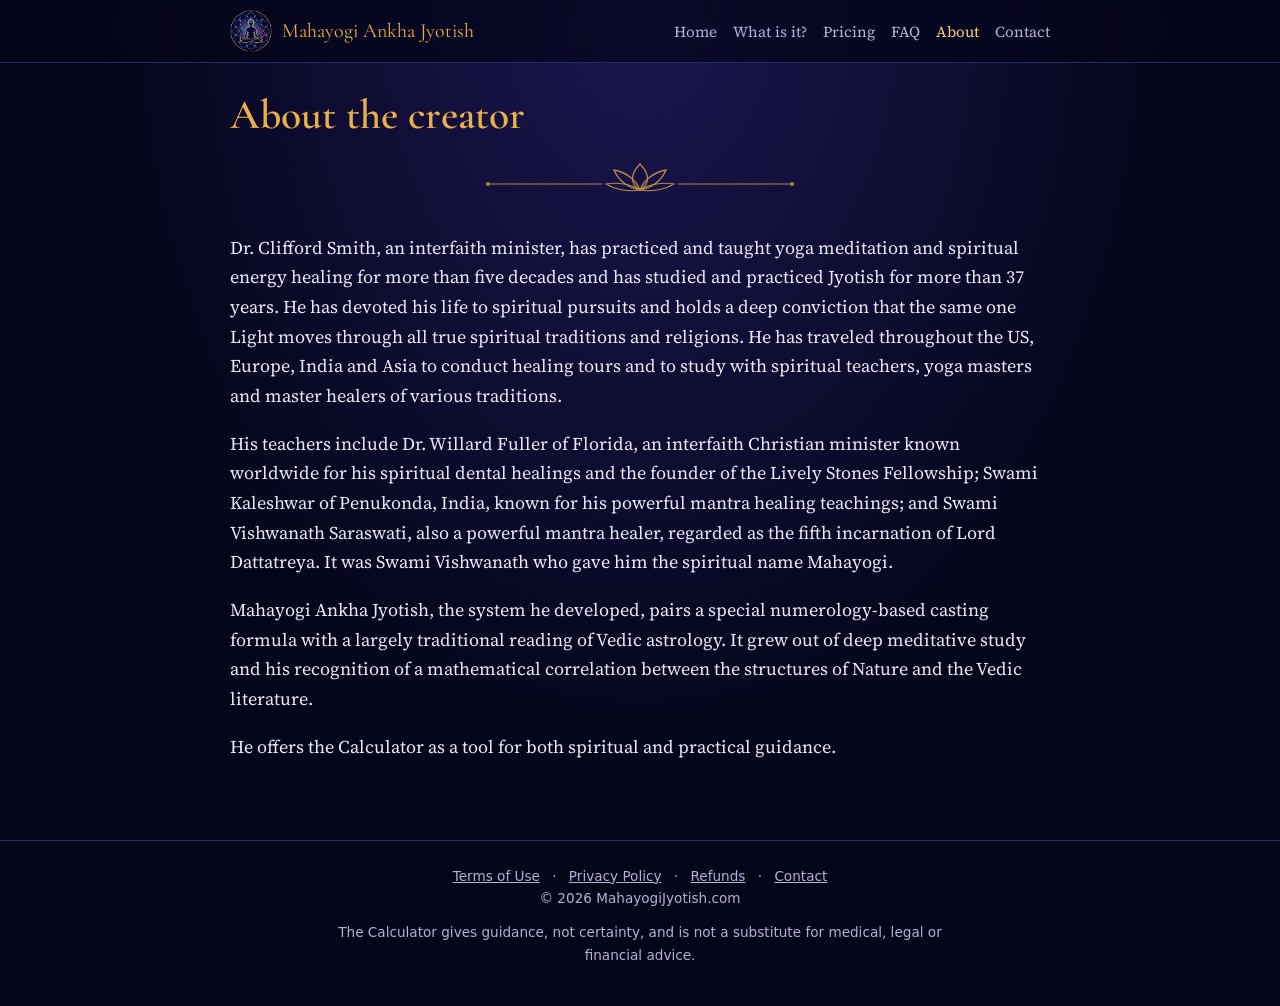
==== about.html @ 07b0416c "Add files via upload" ====
<!doctype html>
<html lang="en">
<head>
<meta charset="utf-8">
<meta name="viewport" content="width=device-width, initial-scale=1">
<title>About the Creator — Mahayogi Ankha Jyotish</title>
<meta name="description" content="Dr. Clifford C. Smith, given the spiritual name Mahayogi, creator of Mahayogi Ankha Jyotish.">
<meta name="keywords" content="Jyotish, Vedic astrology, Prashna, horary astrology, Vedic number astrology, numerical astrology, numerology, Vedic numerology, Ank Jyotish, Ankha Jyotish, question chart, Parashari, Parashara, online astrology reading, ask a question, yes or no answer, spiritual guidance, love and relationship reading, career reading, money and finance reading, decision guidance, alternative to a psychic reading">
<meta property="og:title" content="About the Creator — Mahayogi Ankha Jyotish">
<meta property="og:description" content="Dr. Clifford C. Smith, given the spiritual name Mahayogi, creator of Mahayogi Ankha Jyotish.">
<meta property="og:image" content="https://mahayogijyotish.com/images/logo.jpg">
<link rel="icon" href="images/icon.png">
<link rel="preconnect" href="https://fonts.googleapis.com">
<link rel="preconnect" href="https://fonts.gstatic.com" crossorigin>
<link href="https://fonts.googleapis.com/css2?family=Cormorant+Garamond:wght@500;600&family=Source+Serif+4:ital,wght@0,400;0,600;1,400&display=swap" rel="stylesheet">
<link rel="stylesheet" href="style.css?v=2">
</head>
<body>
<header class="site"><div class="wrap">
<a class="brand" href="index.html"><img src="images/icon.png" alt=""><span>Mahayogi Ankha Jyotish</span></a>
<nav><a href="index.html">Home</a><a href="what-is-ankha-jyotish.html">What is it?</a><a href="pricing.html">Pricing</a><a href="faq.html">FAQ</a><a href="about.html" class=on>About</a><a href="contact.html">Contact</a></nav>
</div></header>
<main><div class="wrap">

<h1>About the creator</h1>
<div class="divider title" aria-hidden="true"><svg viewBox="0 0 320 40">
<line x1="10" y1="26" x2="122" y2="26" stroke="currentColor" stroke-width="1"/>
<line x1="198" y1="26" x2="310" y2="26" stroke="currentColor" stroke-width="1"/>
<circle cx="8" cy="26" r="2" fill="currentColor"/><circle cx="312" cy="26" r="2" fill="currentColor"/>
<path d="M160 6 C150 16 150 26 160 32 C170 26 170 16 160 6Z" fill="none" stroke="currentColor" stroke-width="1.3"/>
<path d="M160 32 C148 30 138 22 134 12 C146 14 156 22 160 32Z" fill="none" stroke="currentColor" stroke-width="1.3"/>
<path d="M160 32 C172 30 182 22 186 12 C174 14 164 22 160 32Z" fill="none" stroke="currentColor" stroke-width="1.3"/>
<path d="M160 32 C150 34 136 32 126 26 C140 24 152 27 160 32Z" fill="none" stroke="currentColor" stroke-width="1.1"/>
<path d="M160 32 C170 34 184 32 194 26 C180 24 168 27 160 32Z" fill="none" stroke="currentColor" stroke-width="1.1"/>
</svg></div>
<p>Dr. Clifford Smith, an interfaith minister, has practiced and taught yoga meditation and spiritual energy healing for more than five decades and has studied and practiced Jyotish for more than 37 years. He has devoted his life to spiritual pursuits and holds a deep conviction that the same one Light moves through all true spiritual traditions and religions. He has traveled throughout the US, Europe, India and Asia to conduct healing tours and to study with spiritual teachers, yoga masters and master healers of various traditions.</p>
<p>His teachers include Dr. Willard Fuller of Florida, an interfaith Christian minister known worldwide for his spiritual dental healings and the founder of the Lively Stones Fellowship; Swami Kaleshwar of Penukonda, India, known for his powerful mantra healing teachings; and Swami Vishwanath Saraswati, also a powerful mantra healer, regarded as the fifth incarnation of Lord Dattatreya. It was Swami Vishwanath who gave him the spiritual name Mahayogi.</p>
<p>Mahayogi Ankha Jyotish, the system he developed, pairs a special numerology-based casting formula with a largely traditional reading of Vedic astrology. It grew out of deep meditative study and his recognition of a mathematical correlation between the structures of Nature and the Vedic literature.</p>
<p>He offers the Calculator as a tool for both spiritual and practical guidance.</p>

</div></main>
<footer class="site"><div class="wrap">
<a href="terms.html">Terms of Use</a> · <a href="privacy.html">Privacy Policy</a> · <a href="pricing.html#refunds">Refunds</a> · <a href="contact.html">Contact</a>
<div>© 2026 MahayogiJyotish.com</div>
<div class="disc">The Calculator gives guidance, not certainty, and is not a substitute for medical, legal or financial advice.</div>
</div></footer>
<!-- Cloudflare Web Analytics --><script type='module' src='https://static.cloudflareinsights.com/beacon.min.js' data-cf-beacon='{"token": "ec4e021a0e4c4a4e9ea9e1405a6c36b1"}'></script><!-- End Cloudflare Web Analytics -->
</body>
</html>
---- style.css ----
:root{
  --night:#05051a; --deep:#0c0b2e; --panel:#141240; --line:#2a2766;
  --gold:#e8b04a; --gold-soft:#f3cf86; --text:#e9e7f5; --muted:#b4b0d6; --cyan:#7fd6e8;
}
*{box-sizing:border-box}
html{scroll-behavior:smooth;background:var(--night)}
body{margin:0;background:radial-gradient(ellipse at top,#1b1650 0%,var(--night) 60%) fixed;color:var(--text);
  font:18px/1.65 "Source Serif 4",Georgia,serif}
a{color:var(--gold-soft)}
a:hover{color:#fff}
h1,h2,h3{font-family:"Cormorant Garamond",Georgia,serif;color:var(--gold);line-height:1.2;font-weight:600}
h1{font-size:2.6rem;margin:.2em 0 .4em}
h2{font-size:1.9rem;margin:1.6em 0 .5em}
h3{font-size:1.35rem;margin:1.4em 0 .3em;color:var(--gold-soft)}
.wrap{max-width:860px;margin:0 auto;padding:0 20px}

/* header */
header.site{border-bottom:1px solid var(--line);background:rgba(5,5,26,.75);backdrop-filter:blur(6px);position:sticky;top:0;z-index:10}
header.site .wrap{display:flex;align-items:center;justify-content:space-between;gap:16px;padding-top:10px;padding-bottom:10px;flex-wrap:wrap}
.brand{display:flex;align-items:center;gap:10px;text-decoration:none;color:var(--text)}
.brand img{width:42px;height:42px;border-radius:50%}
.brand span{font-family:"Cormorant Garamond",Georgia,serif;font-size:1.25rem;color:var(--gold)}
nav a{color:var(--muted);text-decoration:none;margin-left:16px;font-size:.95rem;white-space:nowrap}
nav a:hover,nav a.on{color:var(--gold-soft)}

/* hero */
.hero{text-align:center;padding:40px 0 10px}
.hero img{width:min(340px,80vw);border-radius:18px;box-shadow:0 0 60px rgba(127,214,232,.18)}
.hero .tag{font-style:italic;color:var(--muted);font-size:1.15rem;margin:18px auto 0;max-width:640px}
.btn{display:inline-block;margin:26px 0 8px;padding:14px 30px;border-radius:40px;background:var(--gold);color:#1a1405;
  font-weight:600;text-decoration:none;font-family:system-ui,sans-serif;font-size:1rem;border:0;cursor:pointer}
.btn:hover{background:var(--gold-soft);color:#1a1405}
.btn.soon{background:transparent;color:var(--gold-soft);border:1px solid var(--gold);cursor:default}
.free{font-size:1rem;color:var(--muted)}

main{padding:20px 0 60px}
.divider{color:var(--gold);opacity:.75;text-align:center;margin:30px 0}
.divider + h2{margin-top:.4em}
.divider.title{margin:6px 0 26px}
.divider svg{width:min(320px,80%);height:auto}
.card{background:rgba(20,18,64,.6);border:1px solid var(--line);border-radius:14px;padding:22px 26px;margin:22px 0}
blockquote{border-left:3px solid var(--gold);margin:1em 0;padding:.2em 1em;color:var(--gold-soft);font-style:italic}
ul{padding-left:1.2em}
li{margin:.35em 0}

table{width:100%;border-collapse:collapse;margin:16px 0;font-size:1rem}
th,td{text-align:left;padding:12px 10px;border-bottom:1px solid var(--line)}
th{color:var(--gold);font-weight:600;font-family:system-ui,sans-serif;font-size:.85rem;text-transform:uppercase;letter-spacing:.05em}
td.price{color:var(--gold-soft);font-weight:600;white-space:nowrap}

.faq h3{margin-top:1.6em}
.note{font-size:.9rem;color:var(--muted);font-style:italic}

/* form */
form label{display:block;margin:14px 0 4px;font-family:system-ui,sans-serif;font-size:.9rem;color:var(--muted)}
input,textarea{width:100%;padding:12px;border-radius:8px;border:1px solid var(--line);background:var(--deep);color:var(--text);font:inherit;font-size:1rem}
textarea{min-height:150px}
.consent{font-size:.9rem;color:var(--muted);margin-top:12px}
.hp{position:absolute;left:-9999px}
#thanks{display:none;color:var(--gold-soft)}
.answer{display:none}
select{width:100%;padding:12px;border-radius:8px;border:1px solid var(--line);background:var(--deep);color:var(--text);font:inherit;font-size:1rem}
#status{color:var(--gold-soft);font-size:.95rem}
.testimonial{border-left:3px solid var(--cyan);padding:4px 16px;margin:16px 0}
.testimonial cite{display:block;color:var(--muted);font-style:normal;font-size:.9rem;margin-top:6px}

footer.site{border-top:1px solid var(--line);padding:24px 0 40px;text-align:center;font-family:system-ui,sans-serif;font-size:.85rem;color:var(--muted)}
footer.site a{color:var(--muted);margin:0 8px}
footer.site .disc{max-width:620px;margin:12px auto 0}

@media (max-width:640px){
  body{font-size:17px}
  h1{font-size:2rem}
  header.site{position:static}
  header.site .wrap{justify-content:center}
  nav{text-align:center}
  nav a{margin:0 8px;line-height:2}
  .card{padding:18px}
}
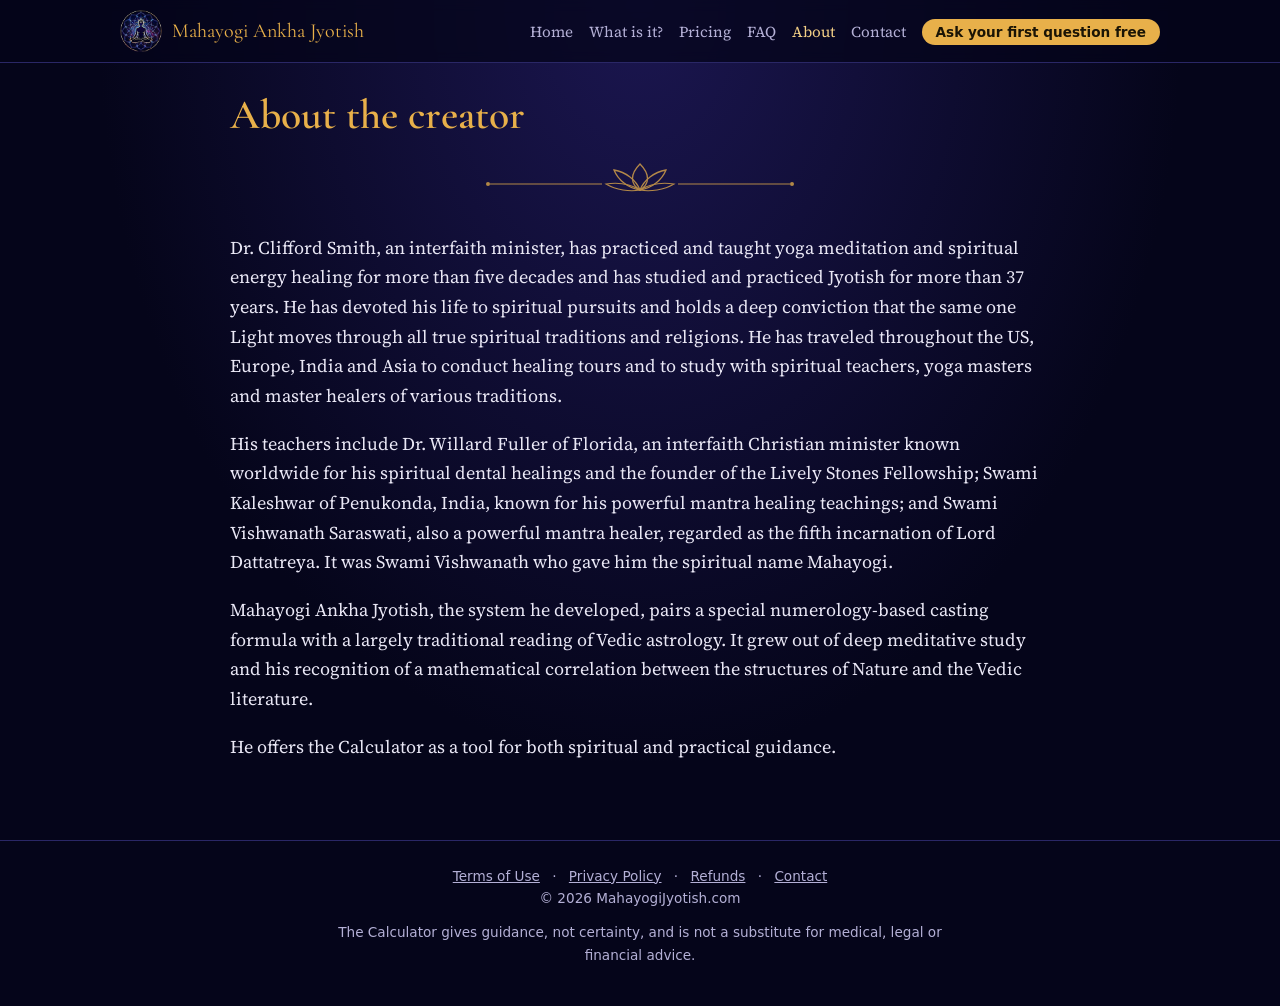
==== commit 8fa87fbe: "Launch-day website: live buttons, promo video on Home, Privacy updates" ====
--- a/about.html
+++ b/about.html
@@ -18,7 +18,7 @@
 <body>
 <header class="site"><div class="wrap">
 <a class="brand" href="index.html"><img src="images/icon.png" alt=""><span>Mahayogi Ankha Jyotish</span></a>
-<nav><a href="index.html">Home</a><a href="what-is-ankha-jyotish.html">What is it?</a><a href="pricing.html">Pricing</a><a href="faq.html">FAQ</a><a href="about.html" class=on>About</a><a href="contact.html">Contact</a></nav>
+<nav><a href="index.html">Home</a><a href="what-is-ankha-jyotish.html">What is it?</a><a href="pricing.html">Pricing</a><a href="faq.html">FAQ</a><a href="about.html" class=on>About</a><a href="contact.html">Contact</a><a class="nav-cta" href="https://app.mahayogijyotish.com/?from=website">Ask your first question free</a></nav>
 </div></header>
 <main><div class="wrap">
 
--- a/style.css
+++ b/style.css
@@ -64,6 +64,14 @@
 .testimonial{border-left:3px solid var(--cyan);padding:4px 16px;margin:16px 0}
 .testimonial cite{display:block;color:var(--muted);font-style:normal;font-size:.9rem;margin-top:6px}
 
+/* launch: menu-bar button + home video */
+header.site .wrap{max-width:1080px}
+nav a.nav-cta{color:#1a1405;background:var(--gold);padding:5px 14px;border-radius:30px;font-family:system-ui,sans-serif;font-weight:600;font-size:.85rem}
+nav a.nav-cta:hover{background:var(--gold-soft);color:#1a1405}
+.video{position:relative;width:100%;max-width:720px;aspect-ratio:16/9;margin:28px auto 6px;border-radius:14px;overflow:hidden;border:1px solid var(--line);box-shadow:0 0 50px rgba(127,214,232,.12)}
+.video iframe{position:absolute;inset:0;width:100%;height:100%;border:0}
+@media (max-width:640px){nav{display:flex;flex-wrap:wrap;justify-content:center;align-items:center;row-gap:6px}}
+
 footer.site{border-top:1px solid var(--line);padding:24px 0 40px;text-align:center;font-family:system-ui,sans-serif;font-size:.85rem;color:var(--muted)}
 footer.site a{color:var(--muted);margin:0 8px}
 footer.site .disc{max-width:620px;margin:12px auto 0}
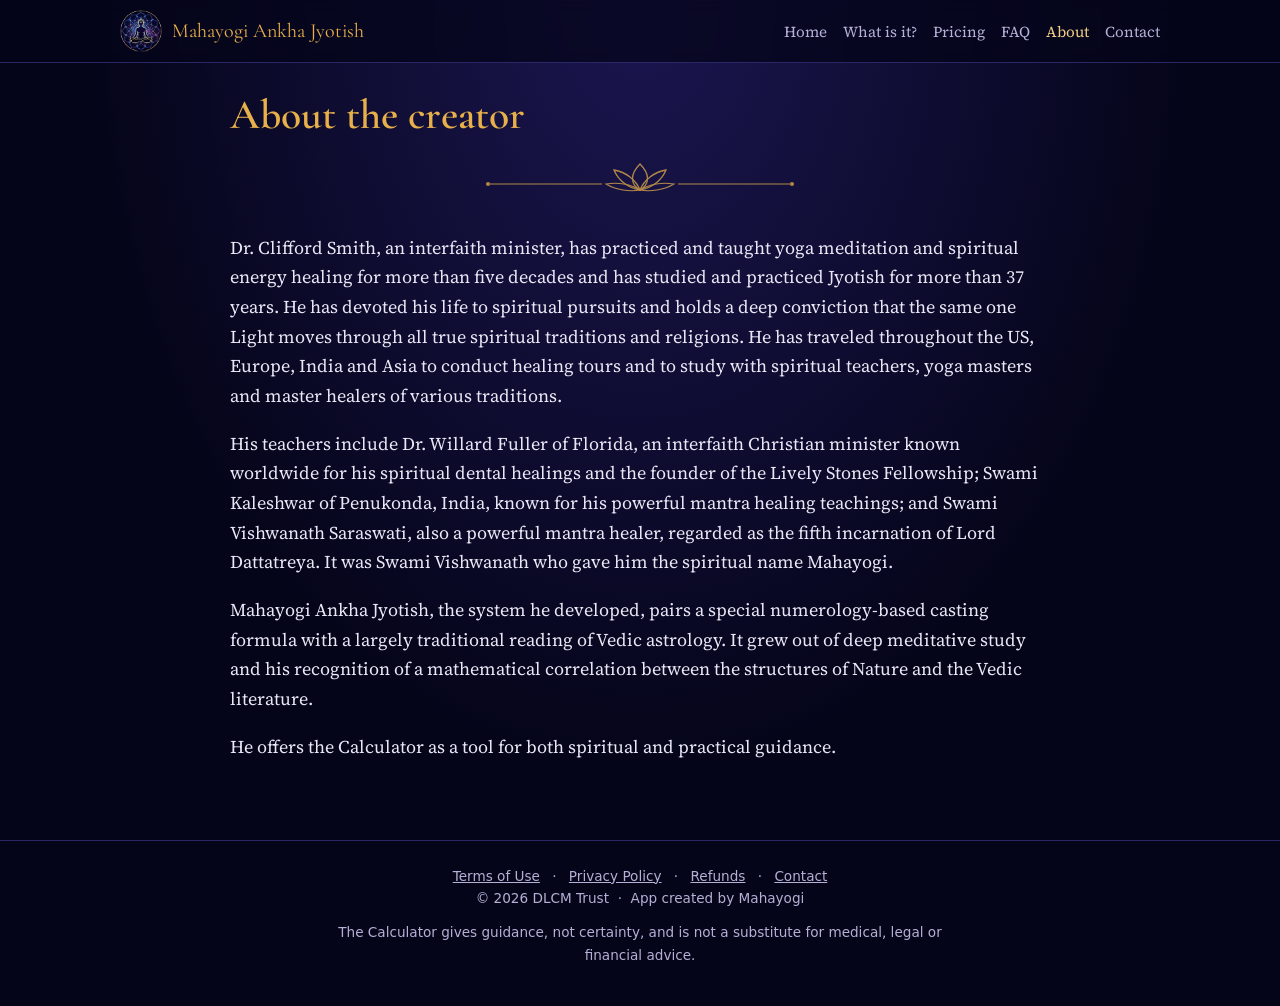
==== commit d2e25b72: "Footer: © 2026 DLCM Trust · App created by Mahayogi; FAQ: Should I tell the AI more about my situati" ====
--- a/about.html
+++ b/about.html
@@ -18,7 +18,7 @@
 <body>
 <header class="site"><div class="wrap">
 <a class="brand" href="index.html"><img src="images/icon.png" alt=""><span>Mahayogi Ankha Jyotish</span></a>
-<nav><a href="index.html">Home</a><a href="what-is-ankha-jyotish.html">What is it?</a><a href="pricing.html">Pricing</a><a href="faq.html">FAQ</a><a href="about.html" class=on>About</a><a href="contact.html">Contact</a><a class="nav-cta" href="https://app.mahayogijyotish.com/?from=website">Ask your first question free</a></nav>
+<nav><a href="index.html">Home</a><a href="what-is-ankha-jyotish.html">What is it?</a><a href="pricing.html">Pricing</a><a href="faq.html">FAQ</a><a href="about.html" class=on>About</a><a href="contact.html">Contact</a></nav>
 </div></header>
 <main><div class="wrap">
 
@@ -41,7 +41,7 @@
 </div></main>
 <footer class="site"><div class="wrap">
 <a href="terms.html">Terms of Use</a> · <a href="privacy.html">Privacy Policy</a> · <a href="pricing.html#refunds">Refunds</a> · <a href="contact.html">Contact</a>
-<div>© 2026 MahayogiJyotish.com</div>
+<div>© 2026 DLCM Trust &nbsp;·&nbsp; App created by Mahayogi</div>
 <div class="disc">The Calculator gives guidance, not certainty, and is not a substitute for medical, legal or financial advice.</div>
 </div></footer>
 <!-- Cloudflare Web Analytics --><script type='module' src='https://static.cloudflareinsights.com/beacon.min.js' data-cf-beacon='{"token": "ec4e021a0e4c4a4e9ea9e1405a6c36b1"}'></script><!-- End Cloudflare Web Analytics -->
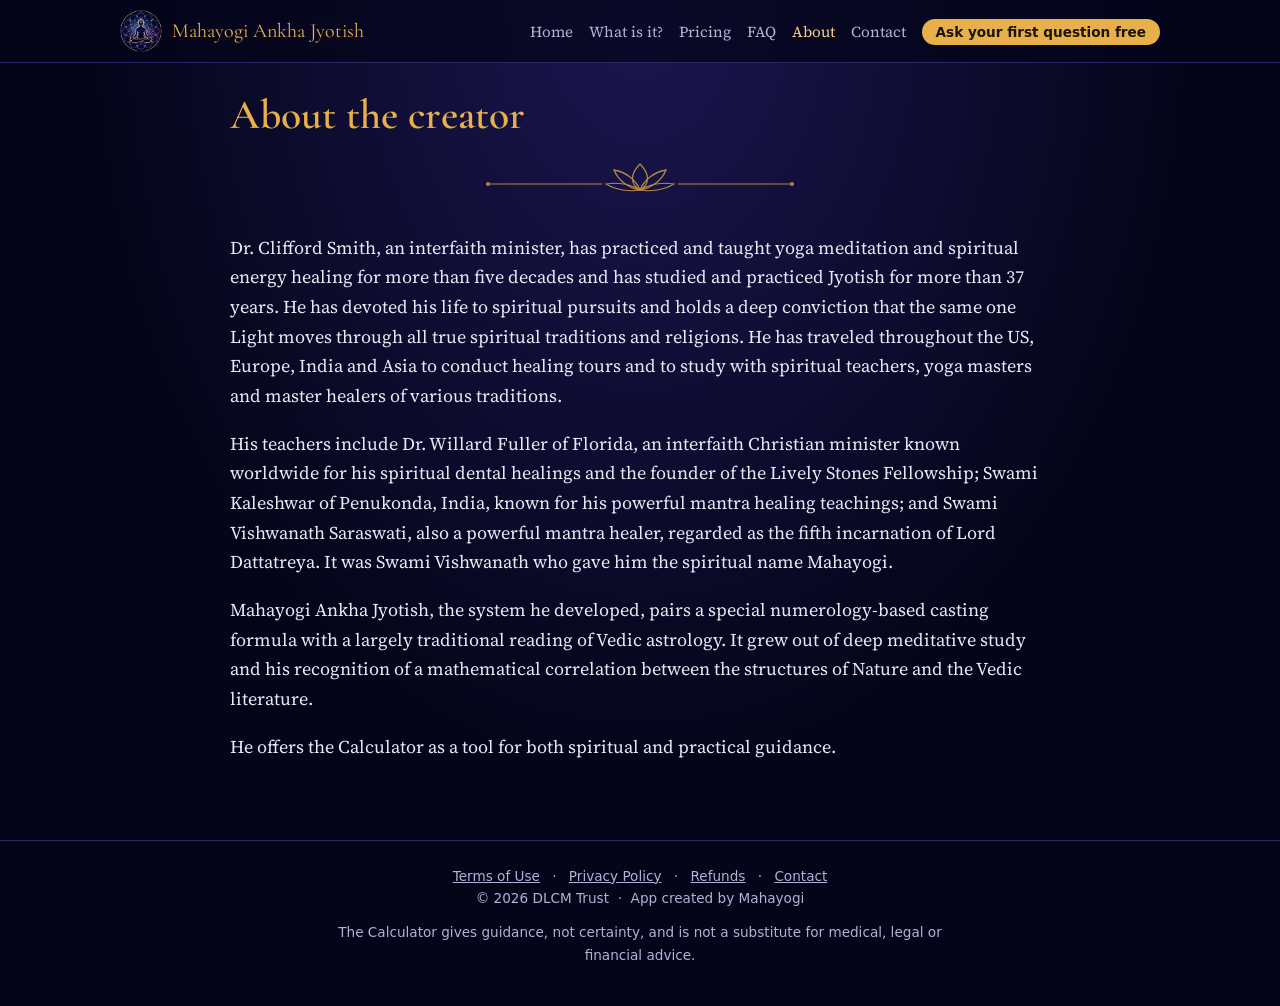
==== commit 4ec294e5: "Footer: © 2026 DLCM Trust · App created by Mahayogi; FAQ: Should I tell the AI more about my situati" ====
--- a/about.html
+++ b/about.html
@@ -18,7 +18,7 @@
 <body>
 <header class="site"><div class="wrap">
 <a class="brand" href="index.html"><img src="images/icon.png" alt=""><span>Mahayogi Ankha Jyotish</span></a>
-<nav><a href="index.html">Home</a><a href="what-is-ankha-jyotish.html">What is it?</a><a href="pricing.html">Pricing</a><a href="faq.html">FAQ</a><a href="about.html" class=on>About</a><a href="contact.html">Contact</a></nav>
+<nav><a href="index.html">Home</a><a href="what-is-ankha-jyotish.html">What is it?</a><a href="pricing.html">Pricing</a><a href="faq.html">FAQ</a><a href="about.html" class=on>About</a><a href="contact.html">Contact</a><a class="nav-cta" href="https://app.mahayogijyotish.com/?from=website">Ask your first question free</a></nav>
 </div></header>
 <main><div class="wrap">
 
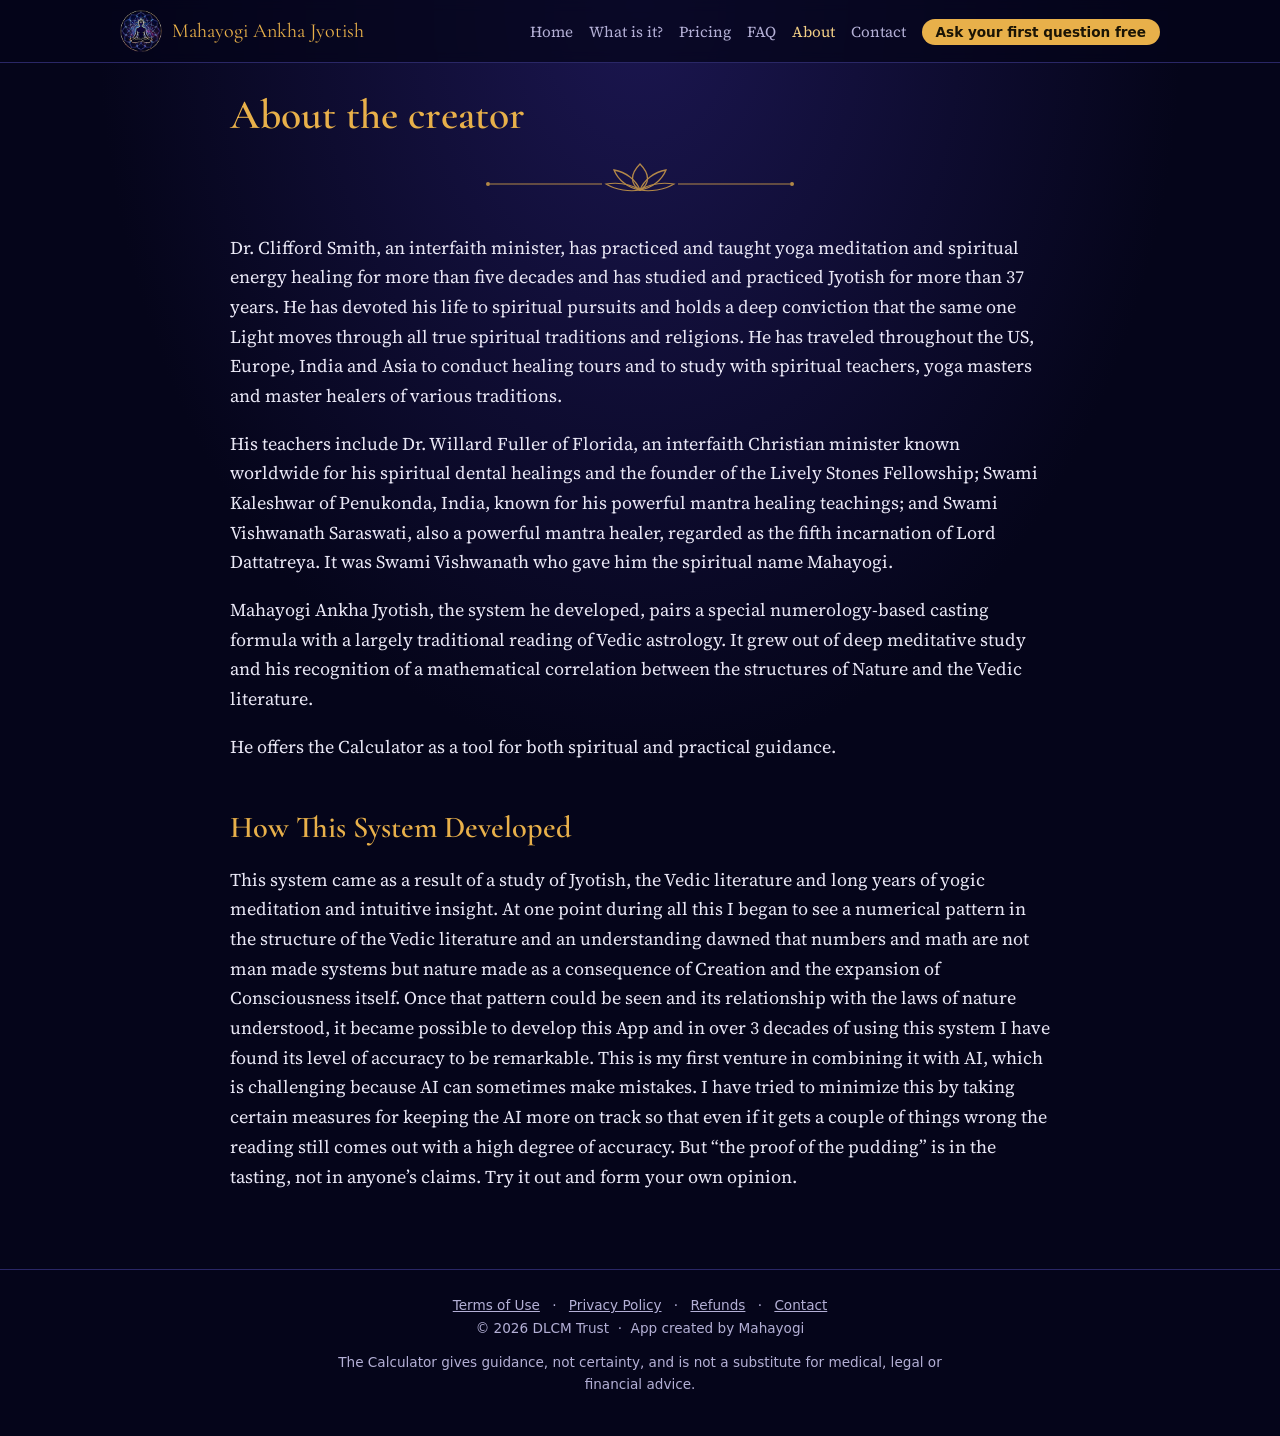
==== commit 2e68b59e: "Update about.htmlAbout: add How This System Developed" ====
--- a/about.html
+++ b/about.html
@@ -18,7 +18,7 @@
 <body>
 <header class="site"><div class="wrap">
 <a class="brand" href="index.html"><img src="images/icon.png" alt=""><span>Mahayogi Ankha Jyotish</span></a>
-<nav><a href="index.html">Home</a><a href="what-is-ankha-jyotish.html">What is it?</a><a href="pricing.html">Pricing</a><a href="faq.html">FAQ</a><a href="about.html" class=on>About</a><a href="contact.html">Contact</a><a class="nav-cta" href="https://app.mahayogijyotish.com/?from=website">Ask your first question free</a></nav>
+<nav><a href="index.html">Home</a><a href="what-is-ankha-jyotish.html">What is it?</a><a href="pricing.html">Pricing</a><a href="faq.html">FAQ</a><a href="about.html" class=on>About</a><a href="contact.html">Contact</a><a class="nav-cta" href="https://app.mahayogijyotish.com/?from=website" target="_blank" rel="noopener">Ask your first question free</a></nav>
 </div></header>
 <main><div class="wrap">
 
@@ -37,6 +37,8 @@
 <p>His teachers include Dr. Willard Fuller of Florida, an interfaith Christian minister known worldwide for his spiritual dental healings and the founder of the Lively Stones Fellowship; Swami Kaleshwar of Penukonda, India, known for his powerful mantra healing teachings; and Swami Vishwanath Saraswati, also a powerful mantra healer, regarded as the fifth incarnation of Lord Dattatreya. It was Swami Vishwanath who gave him the spiritual name Mahayogi.</p>
 <p>Mahayogi Ankha Jyotish, the system he developed, pairs a special numerology-based casting formula with a largely traditional reading of Vedic astrology. It grew out of deep meditative study and his recognition of a mathematical correlation between the structures of Nature and the Vedic literature.</p>
 <p>He offers the Calculator as a tool for both spiritual and practical guidance.</p>
+<h2>How This System Developed</h2>
+<p>This system came as a result of a study of Jyotish, the Vedic literature and long years of yogic meditation and intuitive insight. At one point during all this I began to see a numerical pattern in the structure of the Vedic literature and an understanding dawned that numbers and math are not man made systems but nature made as a consequence of Creation and the expansion of Consciousness itself. Once that pattern could be seen and its relationship with the laws of nature understood, it became possible to develop this App and in over 3 decades of using this system I have found its level of accuracy to be remarkable. This is my first venture in combining it with AI, which is challenging because AI can sometimes make mistakes. I have tried to minimize this by taking certain measures for keeping the AI more on track so that even if it gets a couple of things wrong the reading still comes out with a high degree of accuracy. But &ldquo;the proof of the pudding&rdquo; is in the tasting, not in anyone&rsquo;s claims. Try it out and form your own opinion.</p>
 
 </div></main>
 <footer class="site"><div class="wrap">
--- a/style.css
+++ b/style.css
@@ -30,6 +30,10 @@
 .btn{display:inline-block;margin:26px 0 8px;padding:14px 30px;border-radius:40px;background:var(--gold);color:#1a1405;
   font-weight:600;text-decoration:none;font-family:system-ui,sans-serif;font-size:1rem;border:0;cursor:pointer}
 .btn:hover{background:var(--gold-soft);color:#1a1405}
+.btn.alt{background:transparent;color:var(--gold-soft);border:1px solid var(--gold);margin:8px 5px;padding:11px 22px}
+.btn.alt:hover{background:var(--gold);color:#1a1405}
+.buyrow{text-align:center;margin:6px 0 4px}
+.buynote{text-align:center;font-size:.92rem;opacity:.8;margin:2px 0 0}
 .btn.soon{background:transparent;color:var(--gold-soft);border:1px solid var(--gold);cursor:default}
 .free{font-size:1rem;color:var(--muted)}
 
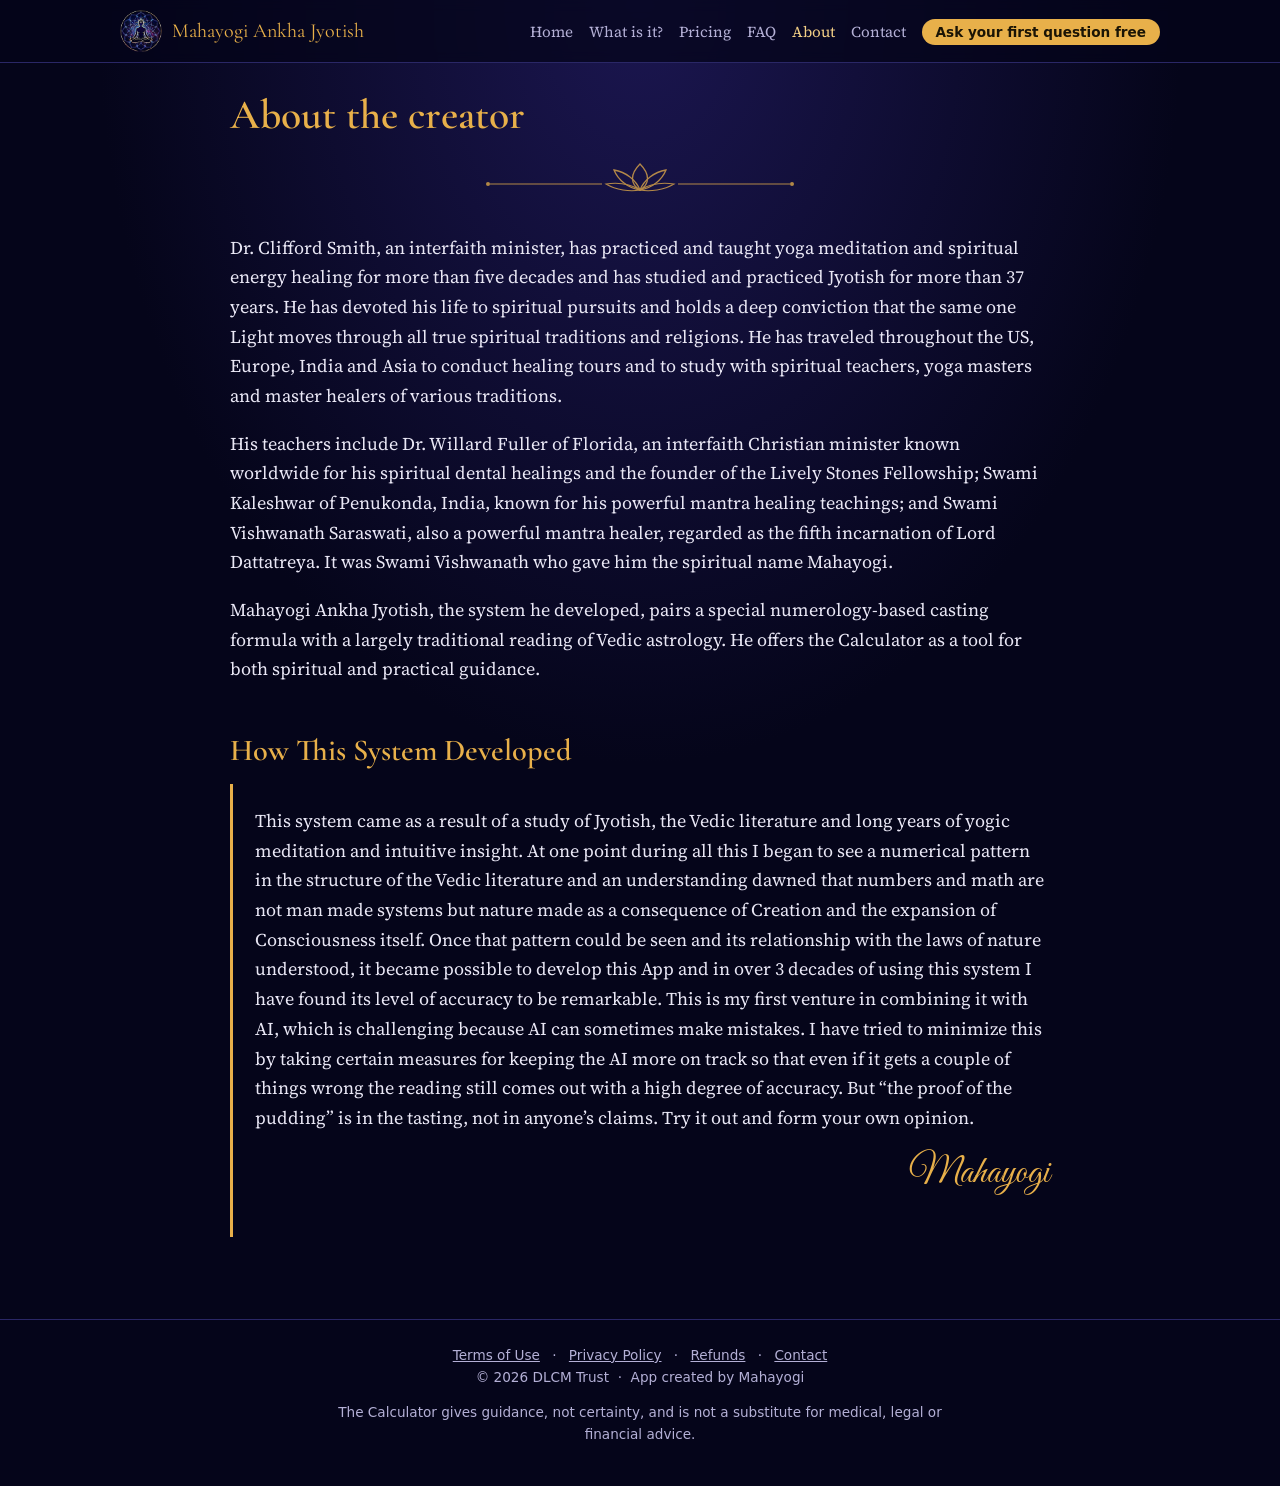
==== commit 8248c988: "About: joined sentence, Cliff's passage set off with gold line, signed Mahayogi" ====
--- a/about.html
+++ b/about.html
@@ -12,7 +12,7 @@
 <link rel="icon" href="images/icon.png">
 <link rel="preconnect" href="https://fonts.googleapis.com">
 <link rel="preconnect" href="https://fonts.gstatic.com" crossorigin>
-<link href="https://fonts.googleapis.com/css2?family=Cormorant+Garamond:wght@500;600&family=Source+Serif+4:ital,wght@0,400;0,600;1,400&display=swap" rel="stylesheet">
+<link href="https://fonts.googleapis.com/css2?family=Cormorant+Garamond:wght@500;600&family=Great+Vibes&family=Source+Serif+4:ital,wght@0,400;0,600;1,400&display=swap" rel="stylesheet">
 <link rel="stylesheet" href="style.css?v=2">
 </head>
 <body>
@@ -35,10 +35,12 @@
 </svg></div>
 <p>Dr. Clifford Smith, an interfaith minister, has practiced and taught yoga meditation and spiritual energy healing for more than five decades and has studied and practiced Jyotish for more than 37 years. He has devoted his life to spiritual pursuits and holds a deep conviction that the same one Light moves through all true spiritual traditions and religions. He has traveled throughout the US, Europe, India and Asia to conduct healing tours and to study with spiritual teachers, yoga masters and master healers of various traditions.</p>
 <p>His teachers include Dr. Willard Fuller of Florida, an interfaith Christian minister known worldwide for his spiritual dental healings and the founder of the Lively Stones Fellowship; Swami Kaleshwar of Penukonda, India, known for his powerful mantra healing teachings; and Swami Vishwanath Saraswati, also a powerful mantra healer, regarded as the fifth incarnation of Lord Dattatreya. It was Swami Vishwanath who gave him the spiritual name Mahayogi.</p>
-<p>Mahayogi Ankha Jyotish, the system he developed, pairs a special numerology-based casting formula with a largely traditional reading of Vedic astrology. It grew out of deep meditative study and his recognition of a mathematical correlation between the structures of Nature and the Vedic literature.</p>
-<p>He offers the Calculator as a tool for both spiritual and practical guidance.</p>
+<p>Mahayogi Ankha Jyotish, the system he developed, pairs a special numerology-based casting formula with a largely traditional reading of Vedic astrology. He offers the Calculator as a tool for both spiritual and practical guidance.</p>
 <h2>How This System Developed</h2>
+<div style="margin:0 0 1.2em 0;padding:0.2em 0 0.2em 1.2em;border-left:3px solid #e8b04a;">
 <p>This system came as a result of a study of Jyotish, the Vedic literature and long years of yogic meditation and intuitive insight. At one point during all this I began to see a numerical pattern in the structure of the Vedic literature and an understanding dawned that numbers and math are not man made systems but nature made as a consequence of Creation and the expansion of Consciousness itself. Once that pattern could be seen and its relationship with the laws of nature understood, it became possible to develop this App and in over 3 decades of using this system I have found its level of accuracy to be remarkable. This is my first venture in combining it with AI, which is challenging because AI can sometimes make mistakes. I have tried to minimize this by taking certain measures for keeping the AI more on track so that even if it gets a couple of things wrong the reading still comes out with a high degree of accuracy. But &ldquo;the proof of the pudding&rdquo; is in the tasting, not in anyone&rsquo;s claims. Try it out and form your own opinion.</p>
+<p style="text-align:right;margin-top:0.4em;font-family:'Great Vibes', cursive;font-size:2.1em;color:#e8b04a;line-height:1.2;">Mahayogi</p>
+</div>
 
 </div></main>
 <footer class="site"><div class="wrap">
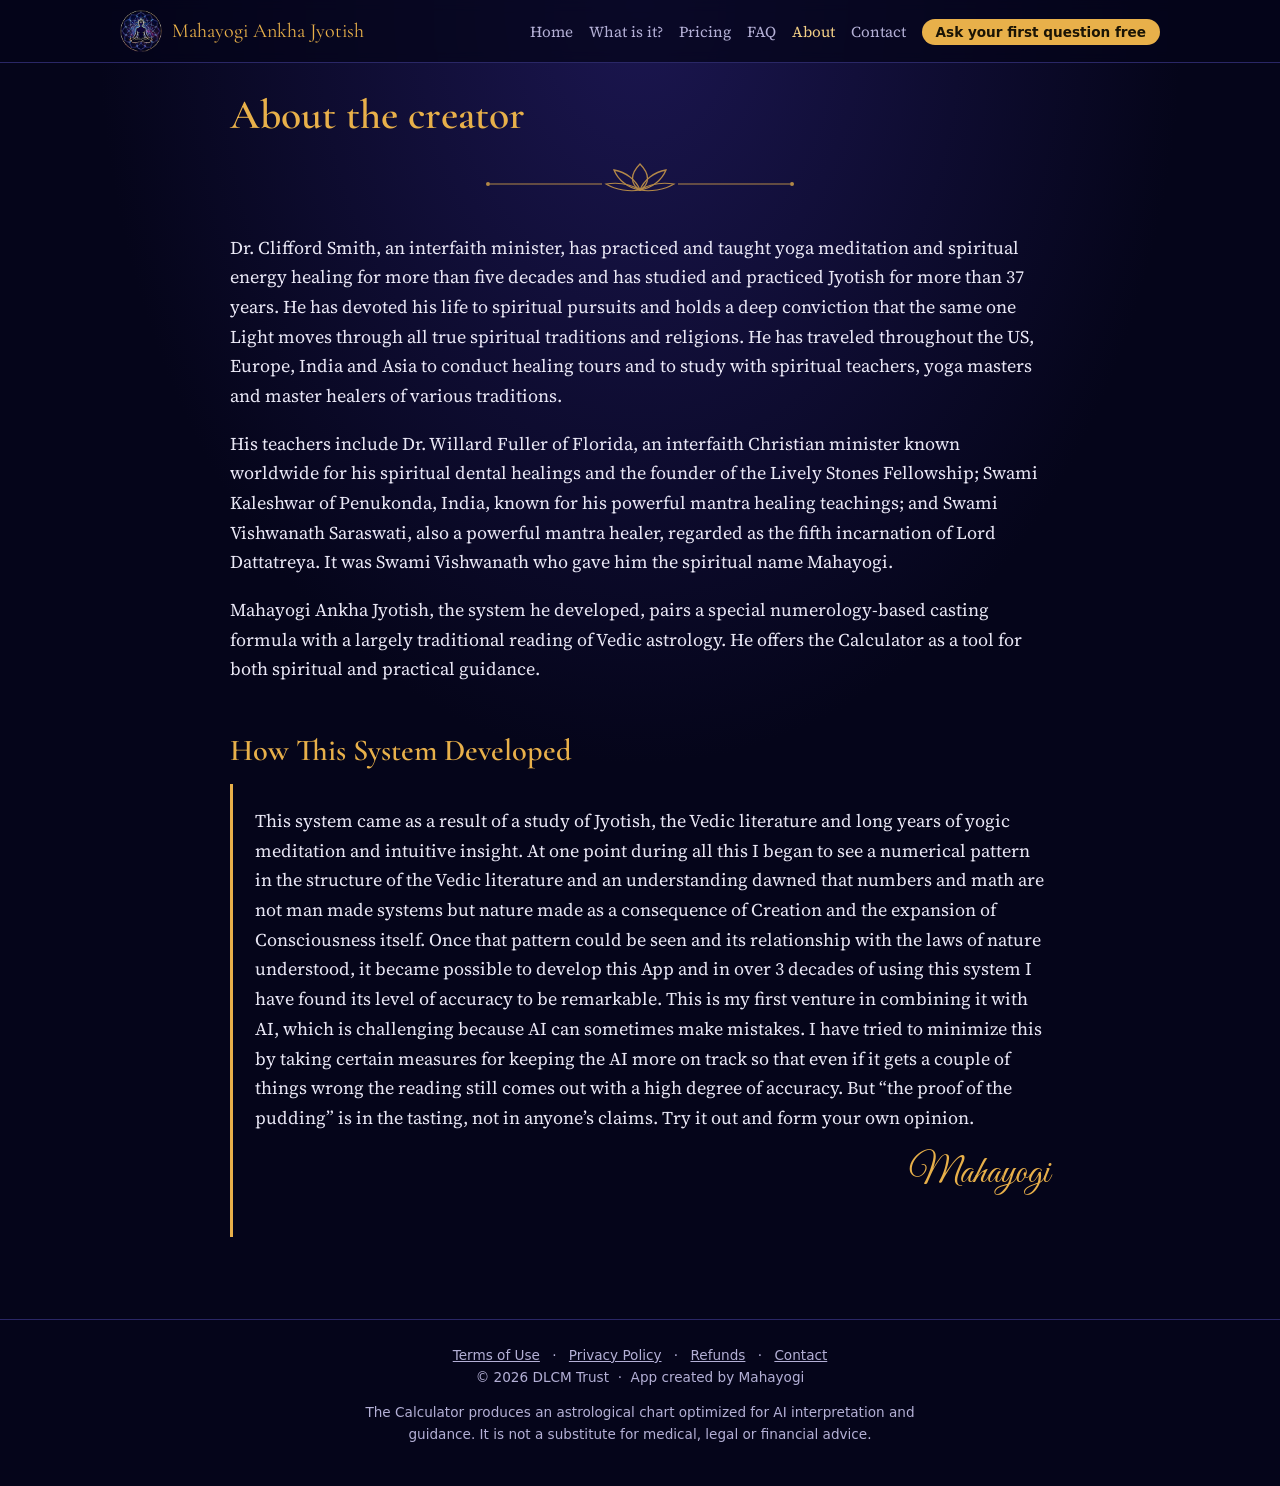
==== commit 586f6a4c: "Footer line: chart optimized for AI interpretation and guidance (Cliff 11-16)" ====
--- a/about.html
+++ b/about.html
@@ -46,7 +46,7 @@
 <footer class="site"><div class="wrap">
 <a href="terms.html">Terms of Use</a> · <a href="privacy.html">Privacy Policy</a> · <a href="pricing.html#refunds">Refunds</a> · <a href="contact.html">Contact</a>
 <div>© 2026 DLCM Trust &nbsp;·&nbsp; App created by Mahayogi</div>
-<div class="disc">The Calculator gives guidance, not certainty, and is not a substitute for medical, legal or financial advice.</div>
+<div class="disc">The Calculator produces an astrological chart optimized for AI interpretation and guidance. It is not a substitute for medical, legal or financial advice.</div>
 </div></footer>
 <!-- Cloudflare Web Analytics --><script type='module' src='https://static.cloudflareinsights.com/beacon.min.js' data-cf-beacon='{"token": "ec4e021a0e4c4a4e9ea9e1405a6c36b1"}'></script><!-- End Cloudflare Web Analytics -->
 </body>
